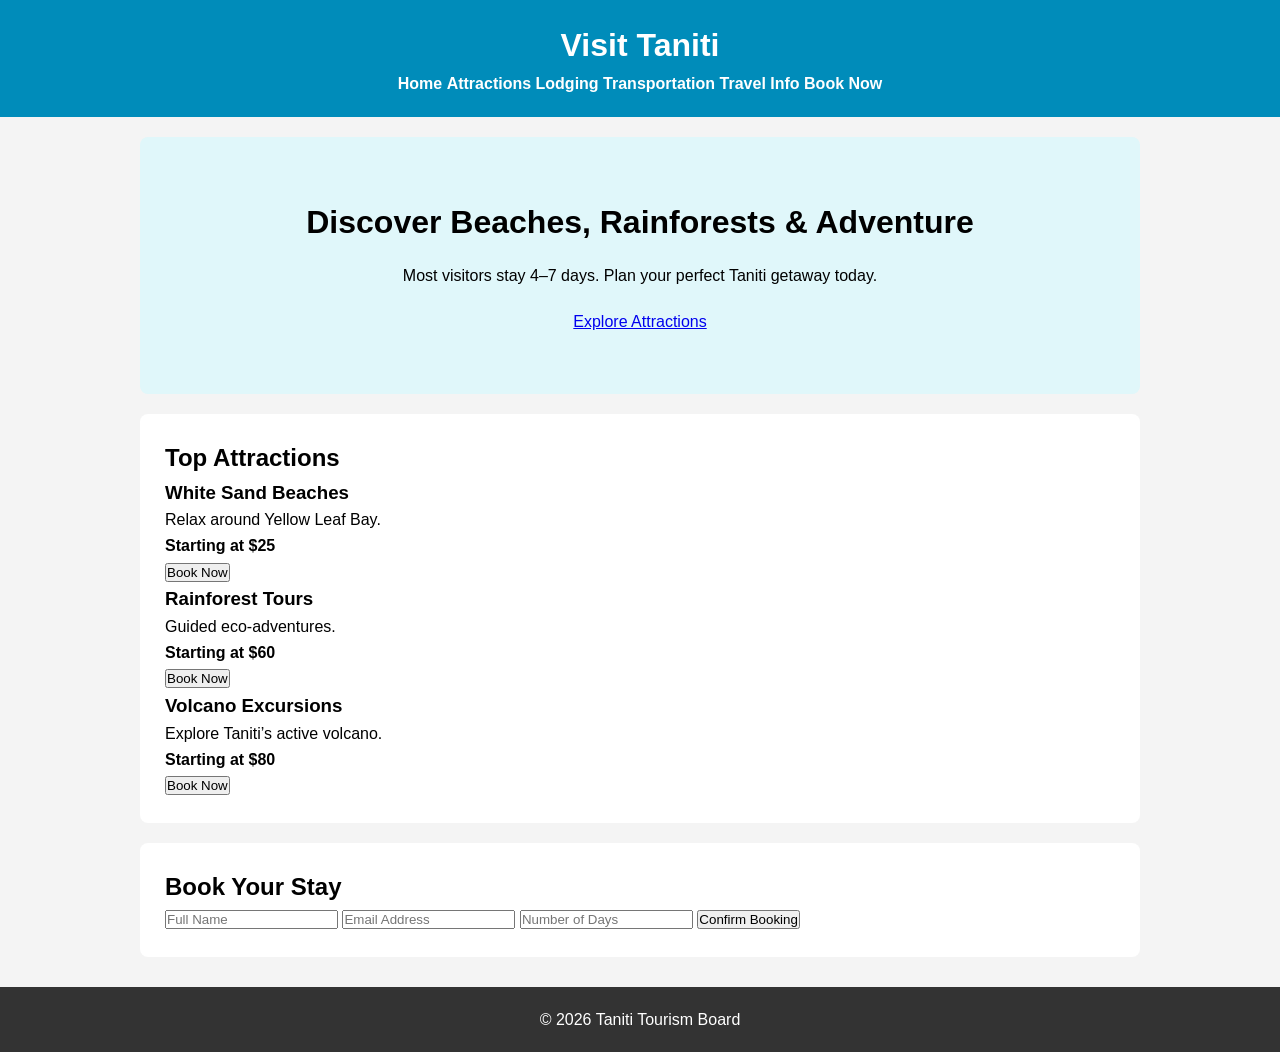
==== index.html @ 3d873646 "first commit" ====
<!DOCTYPE html>
<html lang="en">
<head>
<meta charset="UTF-8">
<meta name="viewport" content="width=device-width, initial-scale=1.0">
<title>Visit Taniti</title>
<link rel="stylesheet" href="style.css">
</head>

<body>

<header>
    <h1>Visit Taniti</h1>
    <nav>
        <a href="index.html">Home</a>
        <a href="attractions.html">Attractions</a>
        <a href="lodging.html">Lodging</a>
        <a href="transportation.html">Transportation</a>
        <a href="travelinfo.html">Travel Info</a>
        <a class="book-btn" href="#booking">Book Now</a>
    </nav>
</header>

<section class="hero">
    <h2>Discover Beaches, Rainforests & Adventure</h2>
    <p>Most visitors stay 4–7 days. Plan your perfect Taniti getaway today.</p>
    <a href="attractions.html" class="primary-btn">Explore Attractions</a>
</section>

<section class="section">
    <h2>Top Attractions</h2>
    <div class="card-container">
        <div class="card">
            <h3>White Sand Beaches</h3>
            <p>Relax around Yellow Leaf Bay.</p>
            <p><strong>Starting at $25</strong></p>
            <button onclick="bookNow()">Book Now</button>
        </div>
        <div class="card">
            <h3>Rainforest Tours</h3>
            <p>Guided eco-adventures.</p>
            <p><strong>Starting at $60</strong></p>
            <button onclick="bookNow()">Book Now</button>
        </div>
        <div class="card">
            <h3>Volcano Excursions</h3>
            <p>Explore Taniti’s active volcano.</p>
            <p><strong>Starting at $80</strong></p>
            <button onclick="bookNow()">Book Now</button>
        </div>
    </div>
</section>

<section id="booking" class="section booking">
    <h2>Book Your Stay</h2>
    <form onsubmit="confirmBooking(event)">
        <input type="text" placeholder="Full Name" required>
        <input type="email" placeholder="Email Address" required>
        <input type="number" placeholder="Number of Days" required>
        <button type="submit">Confirm Booking</button>
    </form>
    <p id="confirmation"></p>
</section>

<footer>
    <p>© 2026 Taniti Tourism Board</p>
</footer>

<script src="script.js"></script>
</body>
</html>
---- style.css ----
/* RESET */
* {
  box-sizing: border-box;
  margin: 0;
  padding: 0;
}

/* BODY */
body {
  font-family: Arial, sans-serif;
  background-color: #f4f4f4;
  line-height: 1.6;
}

/* HEADER */
header {
  background-color: #008cba;
  color: white;
  padding: 20px;
  text-align: center;
}

/* NAVIGATION */
nav ul {
  list-style: none;
  display: flex;
  justify-content: center;
  flex-wrap: wrap;
  margin-top: 10px;
}

nav ul li {
  margin: 5px 10px;
}

nav a {
  color: white;
  text-decoration: none;
  font-weight: bold;
}

nav a:hover {
  text-decoration: underline;
}

/* HERO SECTION */
.hero {
  text-align: center;
  padding: 60px 20px;
  background: #e0f7fa;
}

.hero h2 {
  font-size: 2rem;
  margin-bottom: 15px;
}

.hero p {
  max-width: 600px;
  margin: 0 auto 20px auto;
}

/* BUTTON */
.btn {
  display: inline-block;
  padding: 12px 25px;
  background-color: #ff9800;
  color: white;
  text-decoration: none;
  border-radius: 5px;
  font-weight: bold;
}

.btn:hover {
  background-color: #e68900;
}

/* SECTIONS */
section {
  padding: 25px;
  margin: 20px auto;
  max-width: 1000px;
  background: white;
  border-radius: 8px;
}

/* FOOTER */
footer {
  text-align: center;
  padding: 20px;
  background: #333;
  color: white;
  margin-top: 30px;
}

/* ------------------------------ */
/* 📱 MOBILE RESPONSIVE DESIGN */
/* ------------------------------ */

@media (max-width: 768px) {

  header h1 {
    font-size: 1.5rem;
  }

  nav ul {
    flex-direction: column;
    align-items: center;
  }

  nav ul li {
    margin: 8px 0;
  }

  .hero {
    padding: 40px 15px;
  }

  .hero h2 {
    font-size: 1.4rem;
  }

  section {
    margin: 15px;
    padding: 20px;
  }

  .btn {
    width: 100%;
    padding: 15px;
  }
}

/* ------------------------------ */
/* 📱 EXTRA SMALL DEVICES */
/* ------------------------------ */

@media (max-width: 480px) {

  .hero h2 {
    font-size: 1.2rem;
  }

  header {
    padding: 15px;
  }

  section {
    margin: 10px;
    padding: 15px;
  }

  nav a {
    font-size: 0.9rem;
  }
}
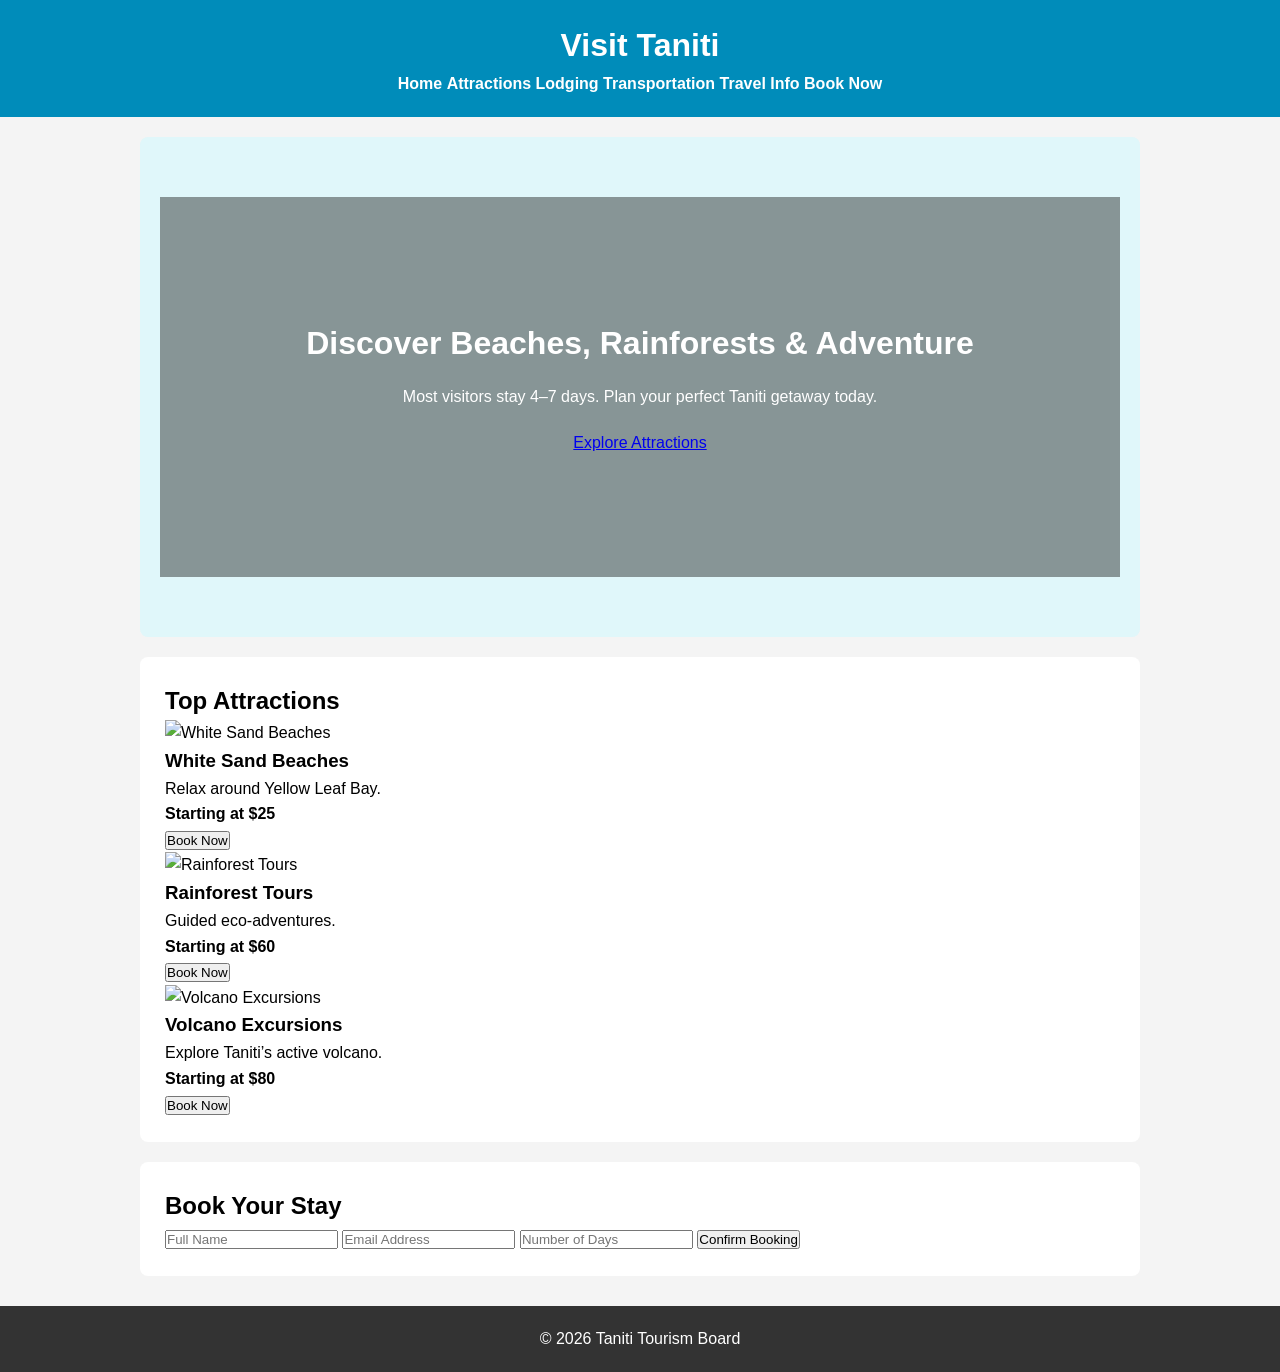
==== commit f9c8d8a6: "index update" ====
--- a/index.html
+++ b/index.html
@@ -21,28 +21,34 @@
     </nav>
 </header>
 
-<section class="hero">
-    <h2>Discover Beaches, Rainforests & Adventure</h2>
-    <p>Most visitors stay 4–7 days. Plan your perfect Taniti getaway today.</p>
-    <a href="attractions.html" class="primary-btn">Explore Attractions</a>
+<!-- HERO SECTION WITH IMAGE -->
+<section class="hero" style="background-image: url('images/hero-beach.jpg'); background-size: cover; background-position: center; height: 500px; position: relative;">
+    <div class="hero-overlay" style="background-color: rgba(0,0,0,0.4); color: white; height: 100%; display: flex; flex-direction: column; justify-content: center; align-items: center; text-align: center;">
+        <h2>Discover Beaches, Rainforests & Adventure</h2>
+        <p>Most visitors stay 4–7 days. Plan your perfect Taniti getaway today.</p>
+        <a href="attractions.html" class="primary-btn">Explore Attractions</a>
+    </div>
 </section>
 
 <section class="section">
     <h2>Top Attractions</h2>
     <div class="card-container">
         <div class="card">
+            <img src="images/white-sand-beach.jpg" alt="White Sand Beaches" style="width:100%; height:200px; object-fit: cover;">
             <h3>White Sand Beaches</h3>
             <p>Relax around Yellow Leaf Bay.</p>
             <p><strong>Starting at $25</strong></p>
             <button onclick="bookNow()">Book Now</button>
         </div>
         <div class="card">
+            <img src="images/rainforest-tour.jpg" alt="Rainforest Tours" style="width:100%; height:200px; object-fit: cover;">
             <h3>Rainforest Tours</h3>
             <p>Guided eco-adventures.</p>
             <p><strong>Starting at $60</strong></p>
             <button onclick="bookNow()">Book Now</button>
         </div>
         <div class="card">
+            <img src="images/volcano-excursion.jpg" alt="Volcano Excursions" style="width:100%; height:200px; object-fit: cover;">
             <h3>Volcano Excursions</h3>
             <p>Explore Taniti’s active volcano.</p>
             <p><strong>Starting at $80</strong></p>
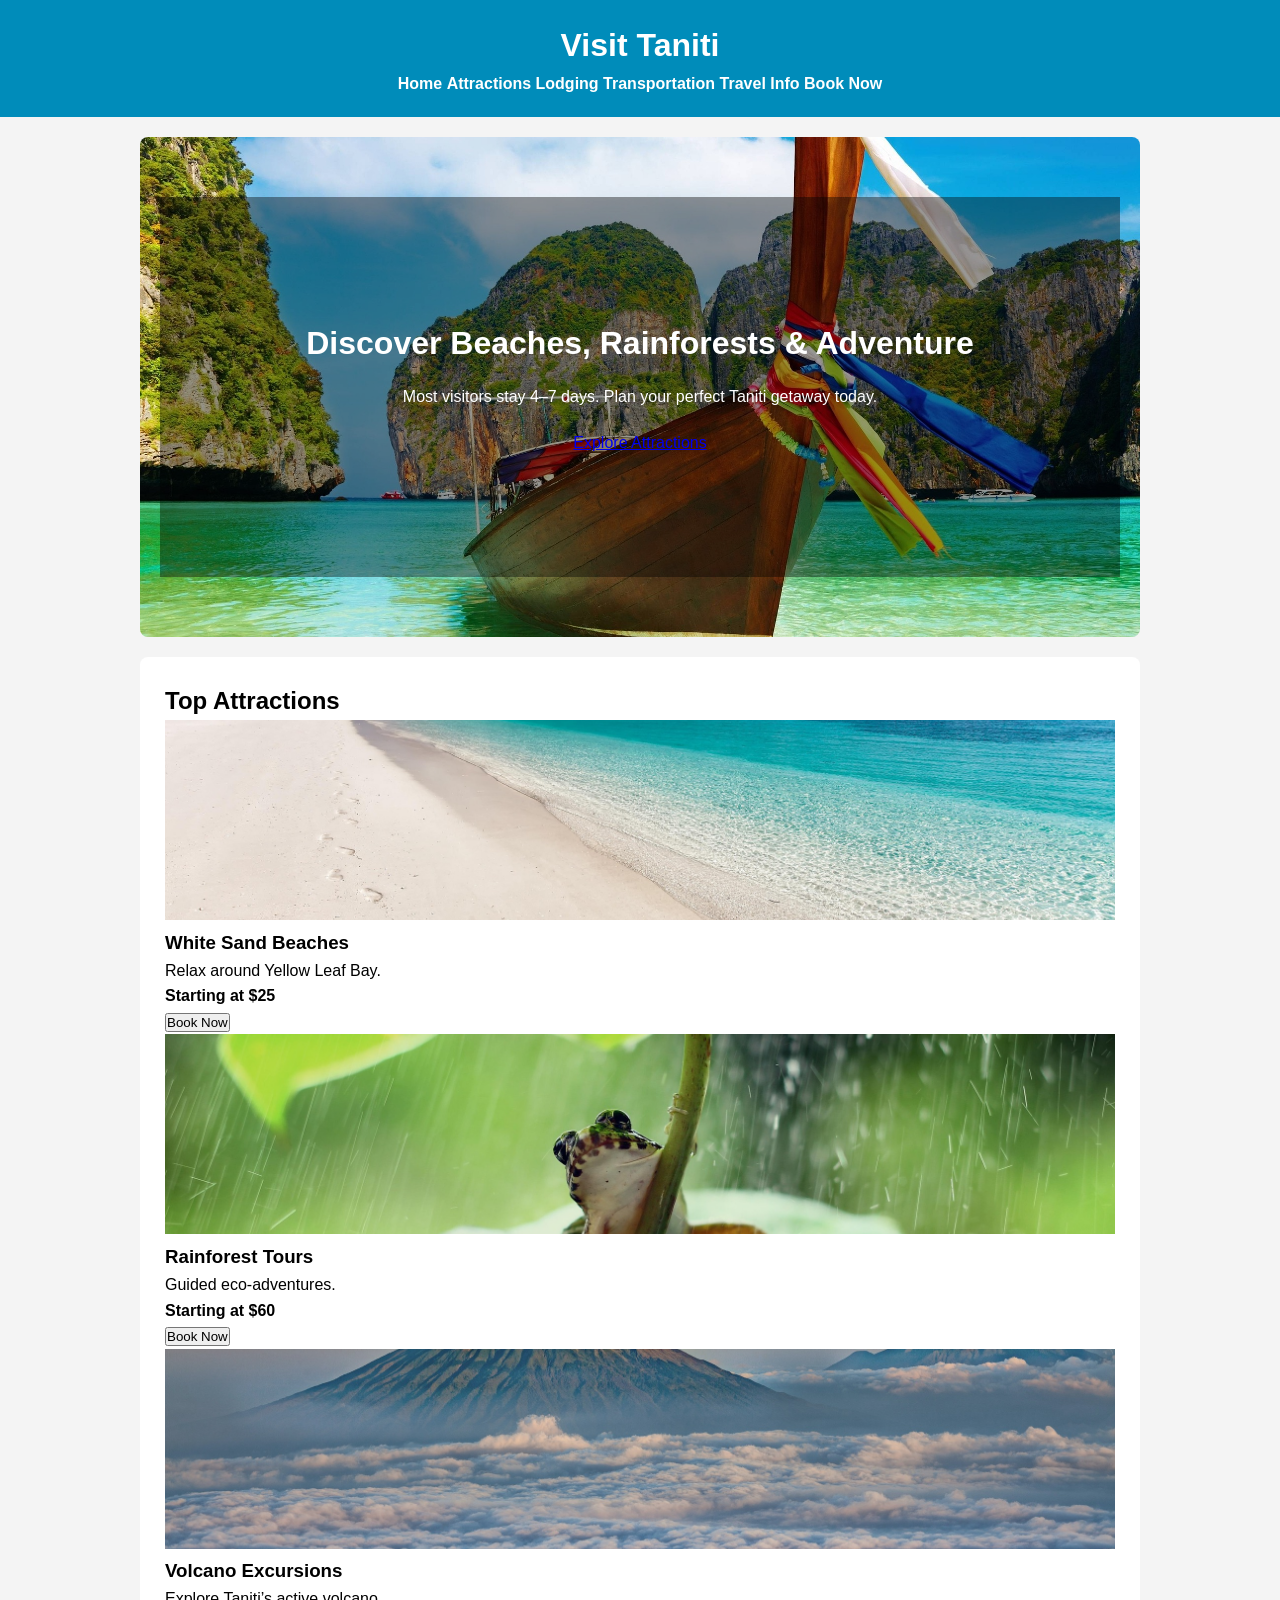
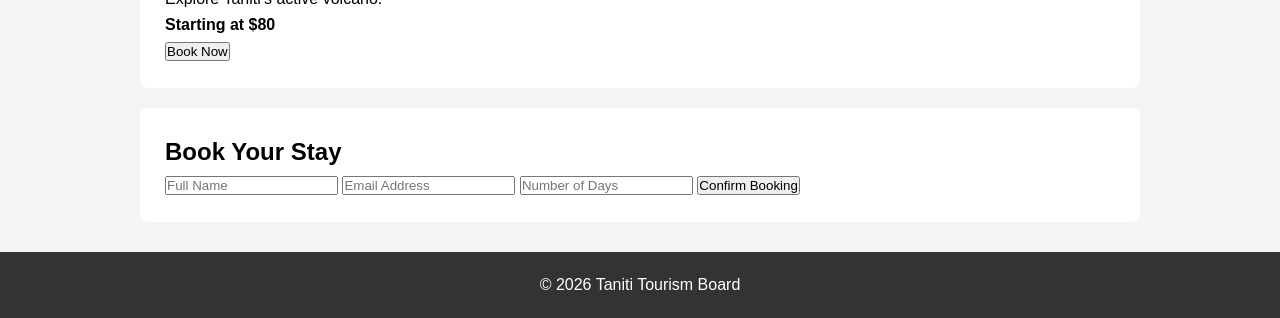
==== commit 7b436248: "index update" ====
--- a/index.html
+++ b/index.html
@@ -22,7 +22,7 @@
 </header>
 
 <!-- HERO SECTION WITH IMAGE -->
-<section class="hero" style="background-image: url('images/hero-beach.jpg'); background-size: cover; background-position: center; height: 500px; position: relative;">
+<section class="hero" style="background-image: url('bay.jpg'); background-size: cover; background-position: center; height: 500px; position: relative;">
     <div class="hero-overlay" style="background-color: rgba(0,0,0,0.4); color: white; height: 100%; display: flex; flex-direction: column; justify-content: center; align-items: center; text-align: center;">
         <h2>Discover Beaches, Rainforests & Adventure</h2>
         <p>Most visitors stay 4–7 days. Plan your perfect Taniti getaway today.</p>
@@ -34,21 +34,21 @@
     <h2>Top Attractions</h2>
     <div class="card-container">
         <div class="card">
-            <img src="images/white-sand-beach.jpg" alt="White Sand Beaches" style="width:100%; height:200px; object-fit: cover;">
+            <img src="white sand beach.jpg" alt="White Sand Beaches" style="width:100%; height:200px; object-fit: cover;">
             <h3>White Sand Beaches</h3>
             <p>Relax around Yellow Leaf Bay.</p>
             <p><strong>Starting at $25</strong></p>
             <button onclick="bookNow()">Book Now</button>
         </div>
         <div class="card">
-            <img src="images/rainforest-tour.jpg" alt="Rainforest Tours" style="width:100%; height:200px; object-fit: cover;">
+            <img src="Rainforest.jpg" alt="Rainforest Tours" style="width:100%; height:200px; object-fit: cover;">
             <h3>Rainforest Tours</h3>
             <p>Guided eco-adventures.</p>
             <p><strong>Starting at $60</strong></p>
             <button onclick="bookNow()">Book Now</button>
         </div>
         <div class="card">
-            <img src="images/volcano-excursion.jpg" alt="Volcano Excursions" style="width:100%; height:200px; object-fit: cover;">
+            <img src="volcano.jpg" alt="Volcano Excursions" style="width:100%; height:200px; object-fit: cover;">
             <h3>Volcano Excursions</h3>
             <p>Explore Taniti’s active volcano.</p>
             <p><strong>Starting at $80</strong></p>
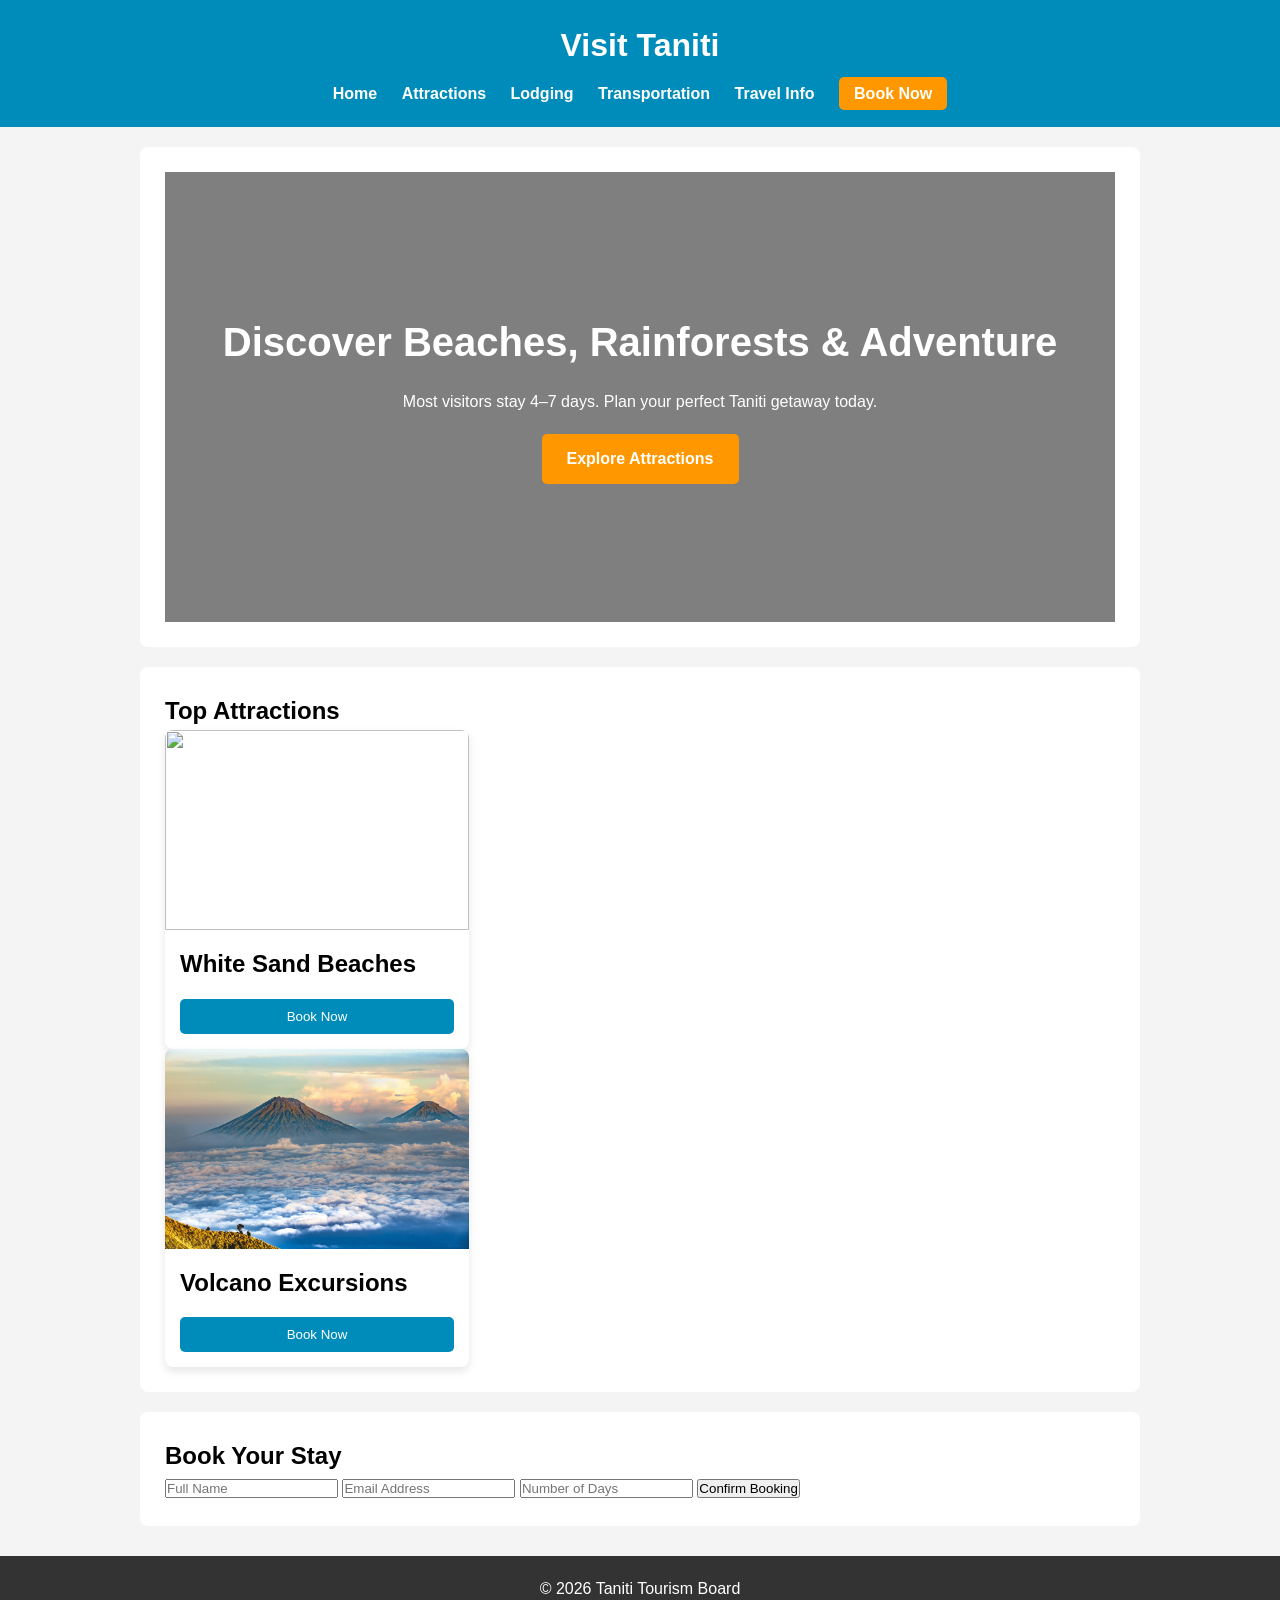
==== commit 8913bb07: "Updated index.html" ====
--- a/index.html
+++ b/index.html
@@ -16,14 +16,14 @@
         <a href="attractions.html">Attractions</a>
         <a href="lodging.html">Lodging</a>
         <a href="transportation.html">Transportation</a>
-        <a href="travelinfo.html">Travel Info</a>
+        <a href="travel-info.html">Travel Info</a>
         <a class="book-btn" href="#booking">Book Now</a>
     </nav>
 </header>
 
-<!-- HERO SECTION WITH IMAGE -->
-<section class="hero" style="background-image: url('bay.jpg'); background-size: cover; background-position: center; height: 500px; position: relative;">
-    <div class="hero-overlay" style="background-color: rgba(0,0,0,0.4); color: white; height: 100%; display: flex; flex-direction: column; justify-content: center; align-items: center; text-align: center;">
+<!-- HERO -->
+<section class="hero" style="background-image: url('white-sand-beach.jpg'); background-size: cover; background-position: center; height: 500px;">
+    <div class="hero-overlay" style="background-color: rgba(0,0,0,0.5); color: white; height: 100%; display: flex; flex-direction: column; justify-content: center; align-items: center;">
         <h2>Discover Beaches, Rainforests & Adventure</h2>
         <p>Most visitors stay 4–7 days. Plan your perfect Taniti getaway today.</p>
         <a href="attractions.html" class="primary-btn">Explore Attractions</a>
@@ -32,39 +32,30 @@
 
 <section class="section">
     <h2>Top Attractions</h2>
-    <div class="card-container">
-        <div class="card">
-            <img src="white sand beach.jpg" alt="White Sand Beaches" style="width:100%; height:200px; object-fit: cover;">
-            <h3>White Sand Beaches</h3>
-            <p>Relax around Yellow Leaf Bay.</p>
-            <p><strong>Starting at $25</strong></p>
-            <button onclick="bookNow()">Book Now</button>
-        </div>
-        <div class="card">
-            <img src="Rainforest.jpg" alt="Rainforest Tours" style="width:100%; height:200px; object-fit: cover;">
-            <h3>Rainforest Tours</h3>
-            <p>Guided eco-adventures.</p>
-            <p><strong>Starting at $60</strong></p>
-            <button onclick="bookNow()">Book Now</button>
-        </div>
-        <div class="card">
-            <img src="volcano.jpg" alt="Volcano Excursions" style="width:100%; height:200px; object-fit: cover;">
-            <h3>Volcano Excursions</h3>
-            <p>Explore Taniti’s active volcano.</p>
-            <p><strong>Starting at $80</strong></p>
-            <button onclick="bookNow()">Book Now</button>
-        </div>
+
+    <div class="card">
+        <img src="white-sand-beach.jpg" width="300">
+        <h3>White Sand Beaches</h3>
+        <button onclick="bookNow()">Book Now</button>
+    </div>
+
+    <div class="card">
+        <img src="volcano.jpg" width="300">
+        <h3>Volcano Excursions</h3>
+        <button onclick="bookNow()">Book Now</button>
     </div>
 </section>
 
-<section id="booking" class="section booking">
+<section id="booking" class="section">
     <h2>Book Your Stay</h2>
+
     <form onsubmit="confirmBooking(event)">
         <input type="text" placeholder="Full Name" required>
         <input type="email" placeholder="Email Address" required>
         <input type="number" placeholder="Number of Days" required>
         <button type="submit">Confirm Booking</button>
     </form>
+
     <p id="confirmation"></p>
 </section>
 
@@ -73,5 +64,6 @@
 </footer>
 
 <script src="script.js"></script>
+
 </body>
 </html>
--- a/style.css
+++ b/style.css
@@ -20,48 +20,69 @@
   text-align: center;
 }
 
-/* NAVIGATION */
-nav ul {
-  list-style: none;
-  display: flex;
-  justify-content: center;
-  flex-wrap: wrap;
+header nav {
   margin-top: 10px;
-}
-
-nav ul li {
-  margin: 5px 10px;
 }
 
 nav a {
   color: white;
   text-decoration: none;
   font-weight: bold;
+  margin: 0 10px;
 }
 
 nav a:hover {
   text-decoration: underline;
 }
 
+.book-btn {
+  background-color: #ff9800;
+  padding: 8px 15px;
+  border-radius: 5px;
+  color: white;
+}
+
+.book-btn:hover {
+  background-color: #e68900;
+}
+
 /* HERO SECTION */
 .hero {
+  position: relative;
+  width: 100%;
+  height: 500px;
+  display: flex;
+  justify-content: center;
+  align-items: center;
   text-align: center;
-  padding: 60px 20px;
-  background: #e0f7fa;
+  background-size: cover;
+  background-position: center;
+  color: white;
+}
+
+.hero-overlay {
+  background-color: rgba(0, 0, 0, 0.4);
+  width: 100%;
+  height: 100%;
+  display: flex;
+  flex-direction: column;
+  justify-content: center;
+  align-items: center;
+  padding: 0 20px;
 }
 
 .hero h2 {
-  font-size: 2rem;
+  font-size: 2.5rem;
   margin-bottom: 15px;
 }
 
 .hero p {
   max-width: 600px;
-  margin: 0 auto 20px auto;
+  margin-bottom: 20px;
 }
 
 /* BUTTON */
-.btn {
+.primary-btn, .btn {
   display: inline-block;
   padding: 12px 25px;
   background-color: #ff9800;
@@ -69,9 +90,10 @@
   text-decoration: none;
   border-radius: 5px;
   font-weight: bold;
-}
-
-.btn:hover {
+  transition: 0.3s;
+}
+
+.primary-btn:hover, .btn:hover {
   background-color: #e68900;
 }
 
@@ -84,6 +106,86 @@
   border-radius: 8px;
 }
 
+/* CARD STYLING */
+.card-container {
+  display: flex;
+  justify-content: space-between;
+  flex-wrap: wrap;
+  gap: 20px;
+}
+
+.card {
+  background: #fff;
+  border-radius: 8px;
+  box-shadow: 0 4px 8px rgba(0,0,0,0.1);
+  flex: 1 1 30%;
+  max-width: 32%;
+  display: flex;
+  flex-direction: column;
+  overflow: hidden;
+  transition: transform 0.3s;
+}
+
+.card img {
+  width: 100%;
+  height: 200px;
+  object-fit: cover;
+}
+
+.card h3 {
+  margin: 15px;
+  font-size: 1.5rem;
+}
+
+.card p {
+  margin: 0 15px 15px 15px;
+}
+
+.card button {
+  margin: 0 15px 15px 15px;
+  padding: 10px;
+  border: none;
+  background-color: #008cba;
+  color: white;
+  border-radius: 5px;
+  cursor: pointer;
+  transition: 0.3s;
+}
+
+.card button:hover {
+  background-color: #005f7a;
+}
+
+.card:hover {
+  transform: translateY(-5px);
+}
+
+/* BOOKING FORM */
+.booking form {
+  display: flex;
+  flex-direction: column;
+  max-width: 400px;
+  margin: 0 auto;
+}
+
+.booking input, .booking button {
+  margin-bottom: 15px;
+  padding: 10px;
+  border-radius: 5px;
+  border: 1px solid #ccc;
+}
+
+.booking button {
+  background-color: #ff9800;
+  color: white;
+  border: none;
+  cursor: pointer;
+}
+
+.booking button:hover {
+  background-color: #e68900;
+}
+
 /* FOOTER */
 footer {
   text-align: center;
@@ -94,8 +196,17 @@
 }
 
 /* ------------------------------ */
-/* 📱 MOBILE RESPONSIVE DESIGN */
+/* MOBILE RESPONSIVE DESIGN */
 /* ------------------------------ */
+@media (max-width: 1024px) {
+  .card-container {
+    gap: 15px;
+  }
+
+  .card {
+    max-width: 48%;
+  }
+}
 
 @media (max-width: 768px) {
 
@@ -103,54 +214,48 @@
     font-size: 1.5rem;
   }
 
-  nav ul {
+  nav {
+    display: flex;
     flex-direction: column;
     align-items: center;
   }
 
-  nav ul li {
-    margin: 8px 0;
-  }
-
   .hero {
-    padding: 40px 15px;
-  }
-
+    height: 400px;
+  }
+
+  .hero h2 {
+    font-size: 1.8rem;
+  }
+
+  .card {
+    max-width: 100%;
+  }
+
+  .card img {
+    height: 180px;
+  }
+
+  .booking form {
+    width: 100%;
+    padding: 0 10px;
+  }
+}
+
+@media (max-width: 480px) {
   .hero h2 {
     font-size: 1.4rem;
   }
 
-  section {
-    margin: 15px;
-    padding: 20px;
-  }
-
-  .btn {
-    width: 100%;
-    padding: 15px;
-  }
-}
-
-/* ------------------------------ */
-/* 📱 EXTRA SMALL DEVICES */
-/* ------------------------------ */
-
-@media (max-width: 480px) {
-
-  .hero h2 {
-    font-size: 1.2rem;
-  }
-
-  header {
-    padding: 15px;
-  }
-
-  section {
-    margin: 10px;
-    padding: 15px;
+  .hero p {
+    font-size: 0.9rem;
   }
 
   nav a {
     font-size: 0.9rem;
   }
+
+  .card img {
+    height: 150px;
+  }
 }
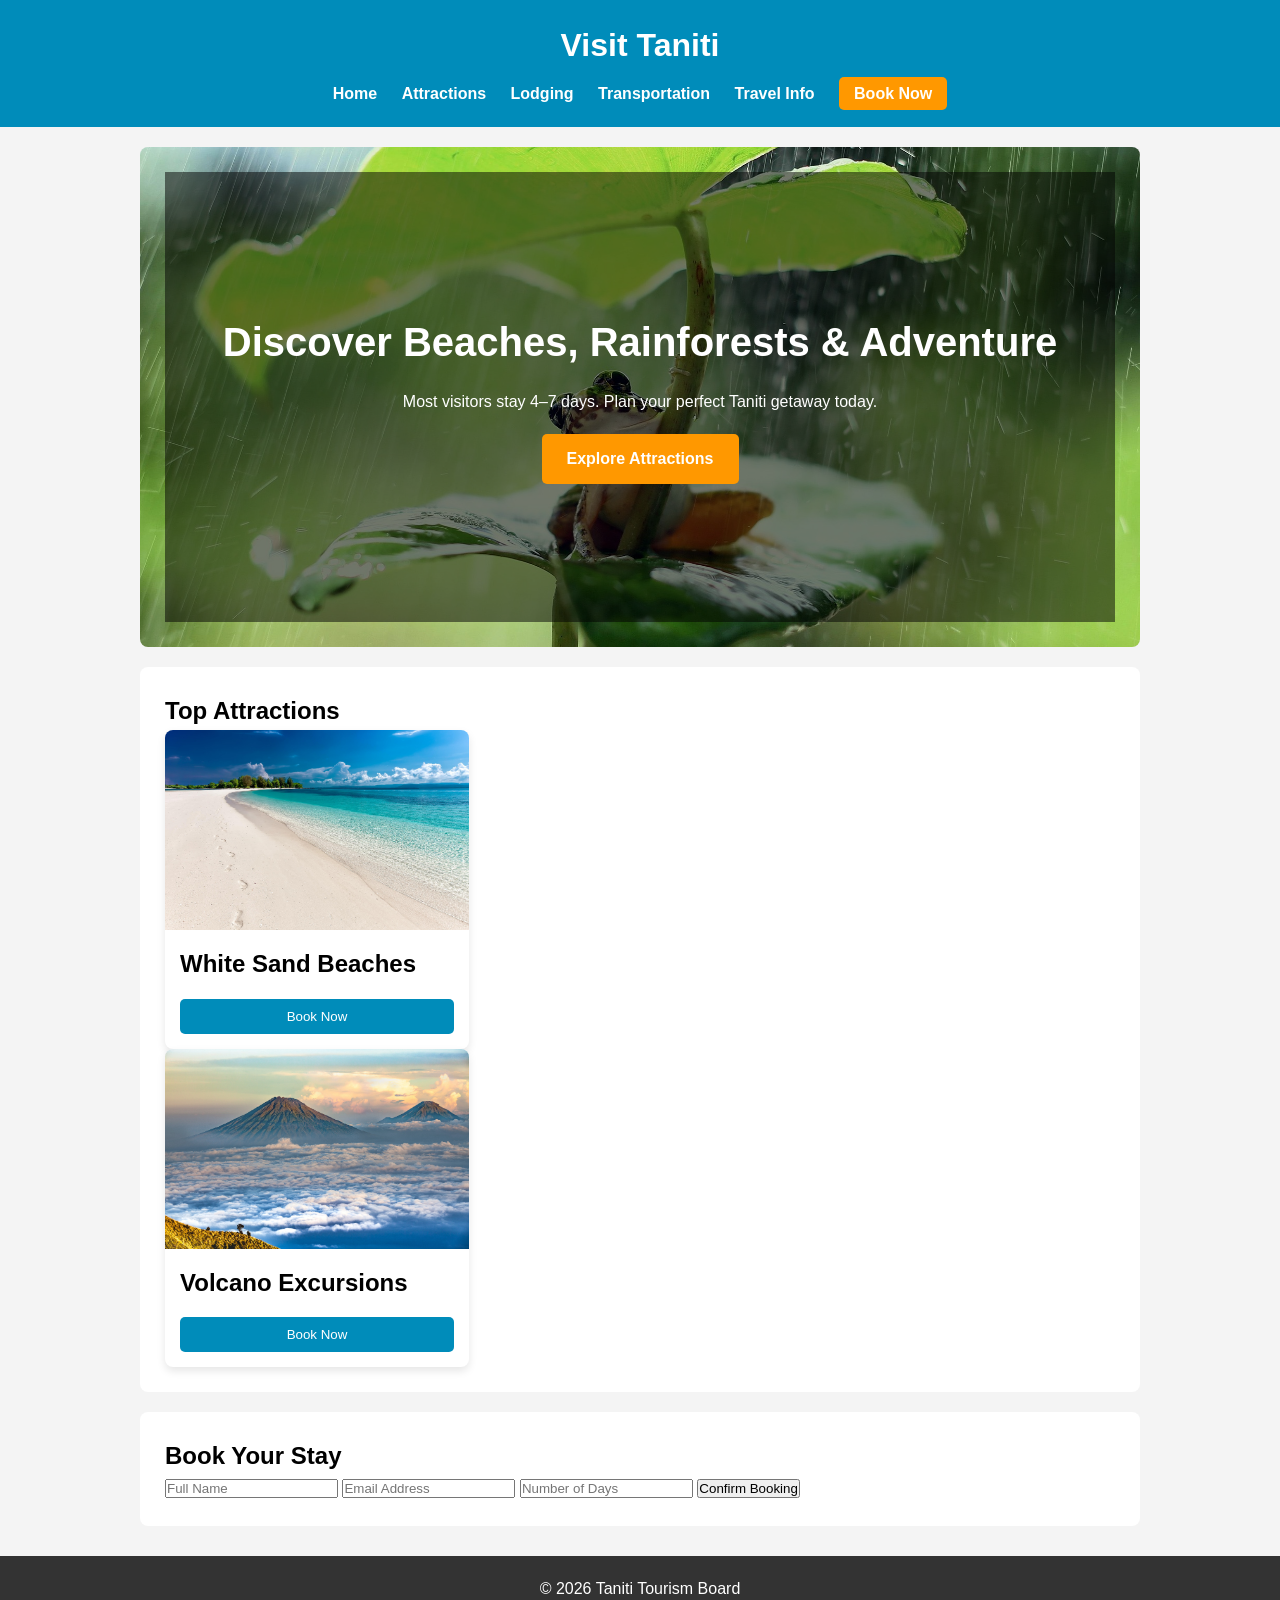
==== commit 491fdb2c: "updated Index.html" ====
--- a/index.html
+++ b/index.html
@@ -22,7 +22,7 @@
 </header>
 
 <!-- HERO -->
-<section class="hero" style="background-image: url('white-sand-beach.jpg'); background-size: cover; background-position: center; height: 500px;">
+<section class="hero" style="background-image: url('Rainforest.jpg'); background-size: cover; background-position: center; height: 500px;">
     <div class="hero-overlay" style="background-color: rgba(0,0,0,0.5); color: white; height: 100%; display: flex; flex-direction: column; justify-content: center; align-items: center;">
         <h2>Discover Beaches, Rainforests & Adventure</h2>
         <p>Most visitors stay 4–7 days. Plan your perfect Taniti getaway today.</p>
@@ -34,7 +34,7 @@
     <h2>Top Attractions</h2>
 
     <div class="card">
-        <img src="white-sand-beach.jpg" width="300">
+        <img src="white sand beach.jpg" width="300">
         <h3>White Sand Beaches</h3>
         <button onclick="bookNow()">Book Now</button>
     </div>
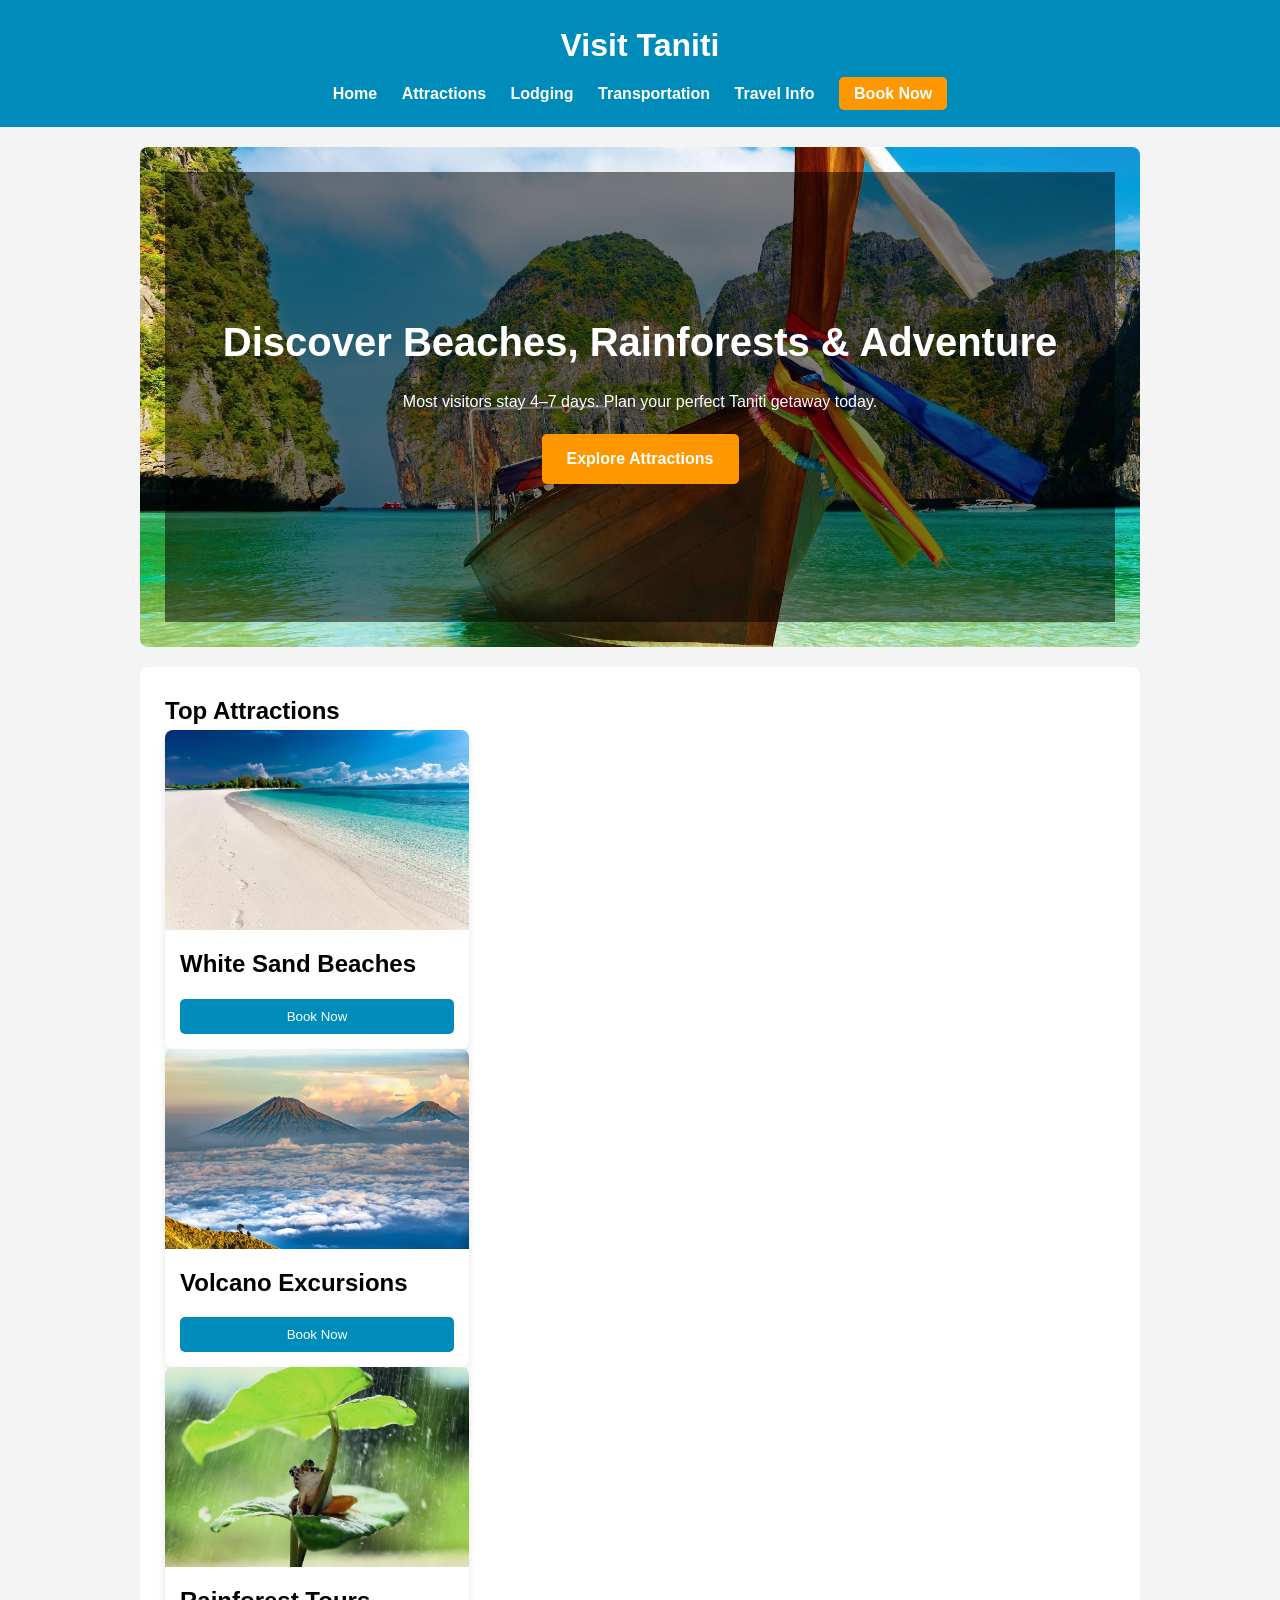
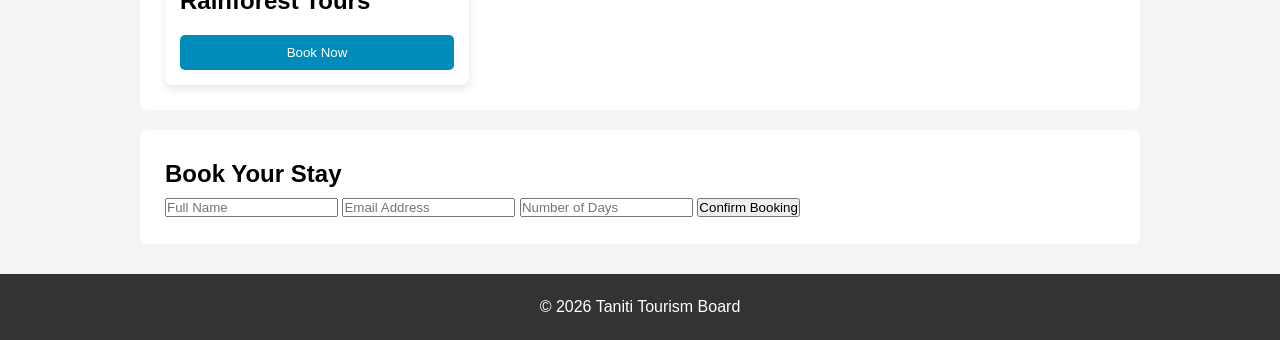
==== commit 320258cf: "Fixed hero image and layout" ====
--- a/index.html
+++ b/index.html
@@ -22,7 +22,7 @@
 </header>
 
 <!-- HERO -->
-<section class="hero" style="background-image: url('Rainforest.jpg'); background-size: cover; background-position: center; height: 500px;">
+<section class="hero" style="background-image: url('bay.jpg'); background-size: cover; background-position: center; height: 500px;">
     <div class="hero-overlay" style="background-color: rgba(0,0,0,0.5); color: white; height: 100%; display: flex; flex-direction: column; justify-content: center; align-items: center;">
         <h2>Discover Beaches, Rainforests & Adventure</h2>
         <p>Most visitors stay 4–7 days. Plan your perfect Taniti getaway today.</p>
@@ -44,7 +44,13 @@
         <h3>Volcano Excursions</h3>
         <button onclick="bookNow()">Book Now</button>
     </div>
+<div class="card">
+        <img src="Rainforest.jpg" width="300">
+        <h3>Rainforest Tours</h3>
+        <button onclick="bookNow()">Book Now</button>
+    </div>
 </section>
+
 
 <section id="booking" class="section">
     <h2>Book Your Stay</h2>
